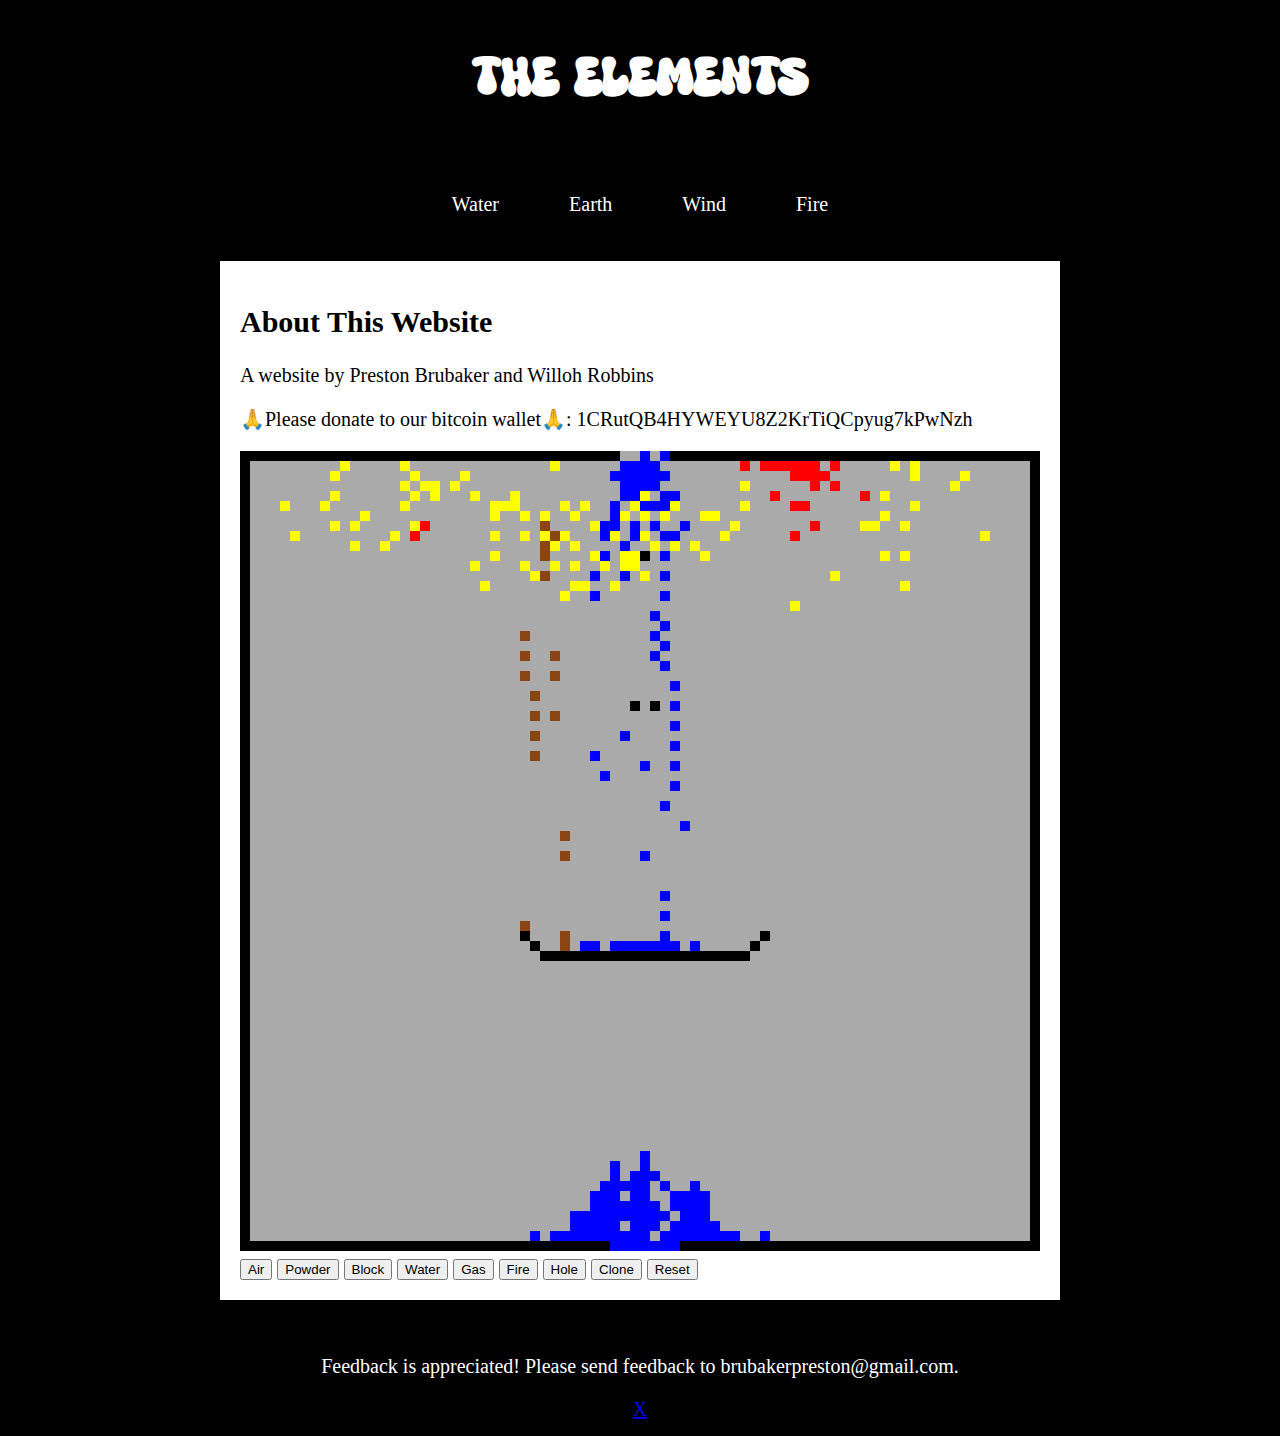
==== index.html @ 6c03de28 "Update index.html" ====
<!DOCTYPE html>
<html lang="en">
<head>
    <meta charset="UTF-8">
    <meta name="viewport" content="width=device-width, initial-scale=1.0">
    <title>The Elements</title>
    <link rel="stylesheet" href="styles.css">
    <link rel="icon" type="img/png" href="ElementsTab.png" sizes="32x32">
    
</head>
    <header id="header1">
    <h1 id="headertext1">The Elements</h1>
    <!-- Reference the external JavaScript file -->
    <script src="script.js" defer></script>
    </header>

    <body>
    <nav>
        <ul>
            <li class="Ref1"><a href="https://www.youtube.com/watch?v=dQw4w9WgXcQ" target="_blank">Water</a></li>
            <li class="Ref2"><a href="https://memes.com/" target="_blank">Earth</a></li>
            <li class="Ref3"><a href="https://www.weforum.org/" target="_blank">Wind</a></li>
            <li class="Ref4"><a href="https://www.minecraft.net/en-us" target="_blank">Fire</a></li>
        </ul>
    </nav>
                                 
    <main>
        <section id="section1">
            <h2 id="headertext2">About This Website</h2>
            <p id="text2"> A website by Preston Brubaker and Willoh Robbins </p>
            <p id="text3">🙏Please donate to our bitcoin wallet🙏: 1CRutQB4HYWEYU8Z2KrTiQCpyug7kPwNzh </p>
            <canvas id="canvas1" width="800" height="800"></canvas>
            <button class="air" onclick="set_element('air')">Air</button>
            <button class="powder" onclick="set_element('powder')">Powder</button>
            <button class="block" onclick="set_element('block')">Block</button>
            <button class="water" onclick="set_element('water')">Water</button>
            <button class="gas" onclick="set_element('gas')">Gas</button>
            <button class="fire" onclick="set_element('fire')">Fire</button>
            <button class="hole" onclick="set_element('hole')">Hole</button>
            <button class="clone" onclick="set_element('clone')">Clone</button>
            <button class="reset" onclick="manual_setup()">Reset</button>
        </section>
    </main>
                
    <footer id="footer1">
        <p id="text4">Feedback is appreciated! Please send feedback to brubakerpreston@gmail.com.</p>
        <div id="x-position">
            <a href="https://x.com/Preston32268903?s=20" class="social-button" id="x-button" target="_blank">X</a>
        </div>
    </footer>
    
</body>
</html>
---- styles.css ----
html {
    font-size: 125%; /* This is equivalent to 20px if the browser's default font size is 16px */
}

@font-face {
    font-family: 'funky'; /* Choose a name for your font */
    src: url('FunkyFont.ttf') format('truetype'); /* Adjust the path and format accordingly */
}

/* Body Styles */
body {
    /* Set the font for the entire webpage to Georgia, with a fallback to the generic serif font if Georgia is unavailable */
    font-family: Georgia, serif;
    
    /* Remove any default margin and padding */
    margin: 0;
    padding: 0;
    
    /* Set the main background color of the page */
    background-color: black;
}

/* Header Styles */
header {
    /* Set the headers font styles */
    font-family: 'funky', sans-serif;

    /* Set the header's background color to black */
    background-color: black;
    
    /* Set the header's text color to white */
    color: white; 
    
    /* Center the text inside the header */
    text-align: center;
    
    /* Add padding to the top and bottom of the header (1em), and no padding to the left and right (0) */
    padding: 0.75rem 0;
}

/* Navigation Styles */
nav ul {
    /* Set the background color of the navigation list to black */
    background-color: black;
    
    /* Remove bullet points from the list */
    list-style-type: none;
    
    /* The padding value seems incorrect, but it's intended to add padding to the navigation list */
    padding: 0;
    
    /* Display the list items in a row */
    display: flex;
    
    /* Center the list items horizontally */
    justify-content: center;
}

/* Styles for each list item in the navigation */
nav ul li {
    /* Add margin to the left and right of each list item (25px), and no margin to the top and bottom (0) */
    margin: 1.25rem;
}

/* Styles for the links in the navigation list */
nav ul li a {
    /* Set the link text color to white */
    color: white;
    
    /* Remove the default underline from the link */
    text-decoration: none;
    
    /* Add padding around each link for better clickability */
    padding: 0.25rem 0.5rem;
    
    /* Round the corners of the link */
    border-radius: 0.5rem;
    
    /* Add a smooth transition effect when changing the link's background color */
    transition: background-color 0.3s;
}

/* Styles for the links when hovered upon */
nav ul li a:hover {
    /* Change the link's background color to white when hovered */
    background-color: white;
    color: black;
}

/* Main Content Styles */
main {
    /* Limit the width of the main content to 800px */
    max-width: 800px;
    
    /* Center the main content and add margin to the top and bottom (20px) */
    margin: 20px auto;
    
    /* Add padding inside the main content */
    padding: 20px;
    
    /* Set the background color of the main content to white */
    background-color: #FFFFFF;
    
    /* Add a subtle shadow around the main content */
    box-shadow: 0 0 10px rgba(0, 0, 0, 0.1);
}

/* Footer Styles */
footer {
    /* Center the text inside the footer */
    text-align: center;
    
    /* Add padding to the top and bottom of the footer (1em), and no padding to the left and right (0) */
    padding: 0.75em 0;
    
    /* Set the footer's background color to black */
    background-color: #000000;
    
    /* Set the footer's text color to white */
    color: white;
}
    .x-button {
        display: inline-block;
        padding: 0.5rem 1rem;
        font-size: 0.75rem;
        border: none;
        border-radius: 0.25rem;
        cursor: pointer;
        text-decoration: none;
        color: #ffffff;
        background-color: black; 
    }

    .x-button:hover {
        background-color: white;
        color: black    
    }
    .x-button:visited {
        color: #ffffff;
    }
    .x-button:active {
        color: #ffffff;
    }


#aboutSection {
    margin-left: 2.5rem;  /* Adjust this value as needed */
}
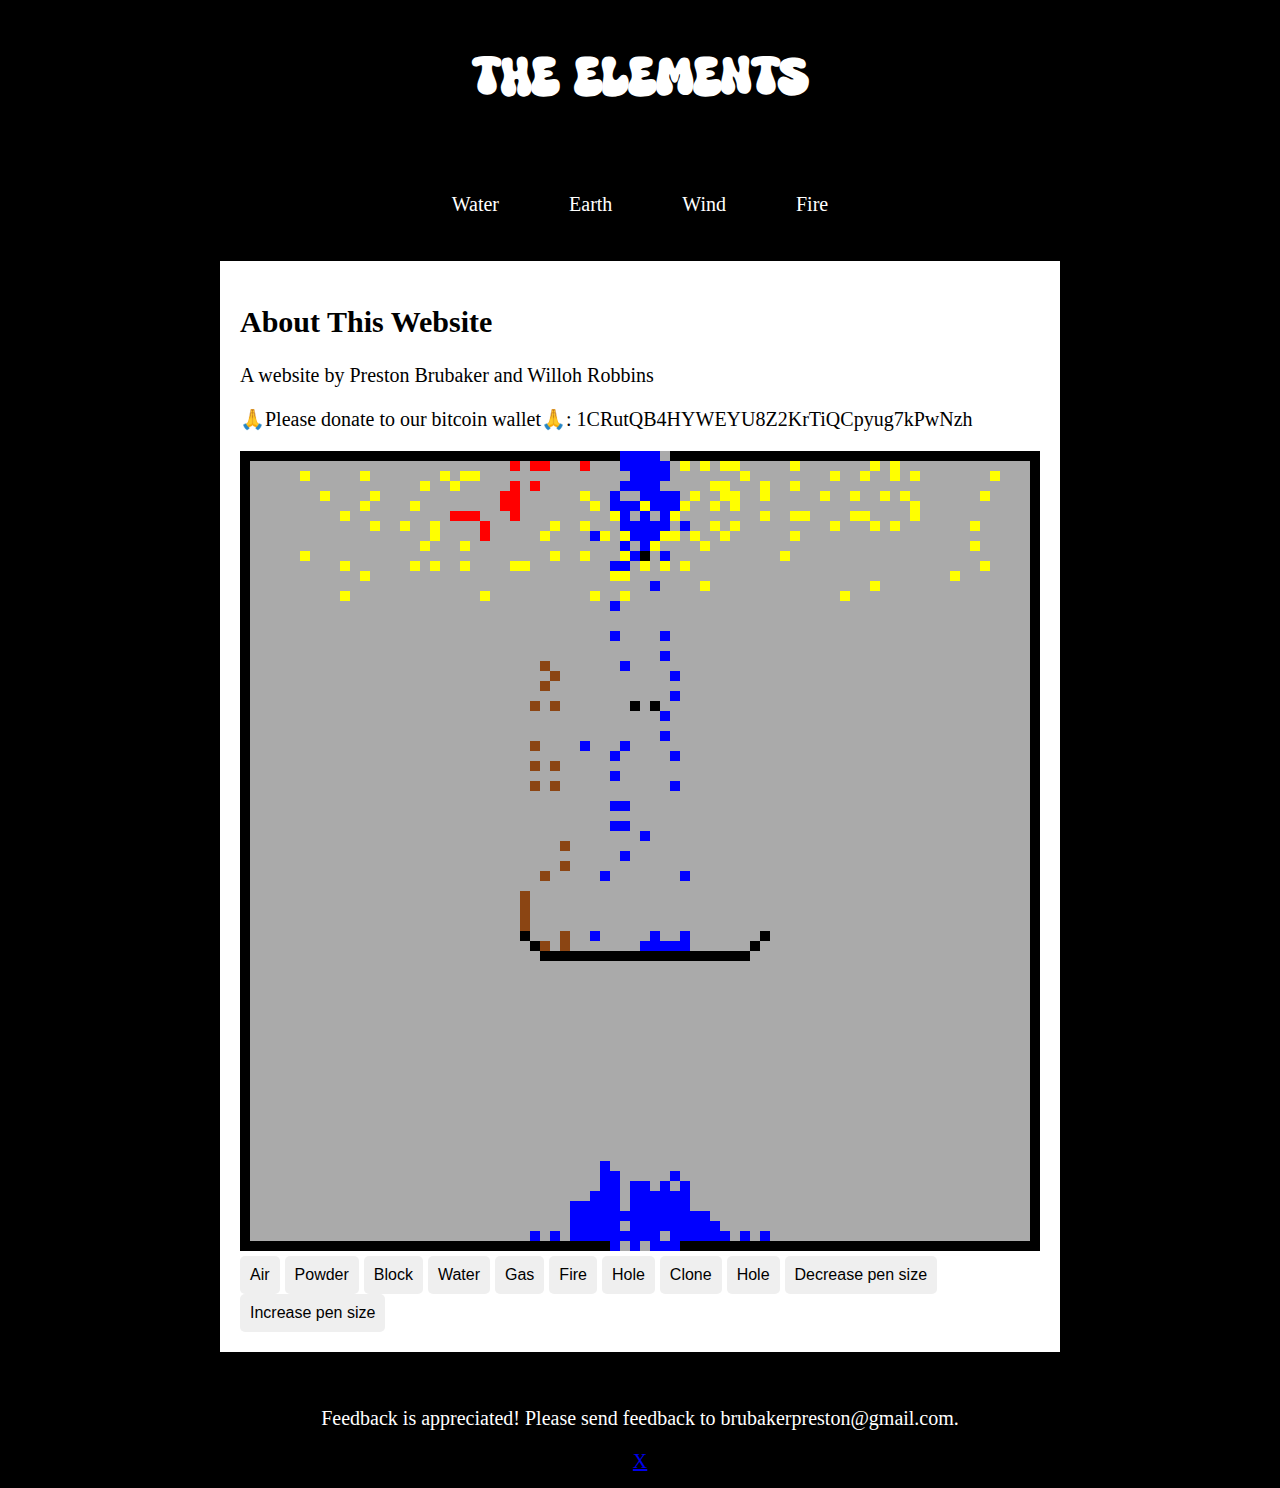
==== commit ab191d48: "Update index.html" ====
--- a/index.html
+++ b/index.html
@@ -38,7 +38,9 @@
             <button class="fire" onclick="set_element('fire')">Fire</button>
             <button class="hole" onclick="set_element('hole')">Hole</button>
             <button class="clone" onclick="set_element('clone')">Clone</button>
-            <button class="reset" onclick="manual_setup()">Reset</button>
+            <button class="hole" onclick="set_element('hole')">Hole</button>
+            <button class="pen_size_down" onclick="change_pen_size(-1)">Decrease pen size</button>
+            <button class="pen_size_up" onclick="change_pen_size(1)">Increase pen size</button>
         </section>
     </main>
                 
--- a/styles.css
+++ b/styles.css
@@ -105,6 +105,40 @@
     box-shadow: 0 0 10px rgba(0, 0, 0, 0.1);
 }
 
+/* General button styles */
+button {
+    padding: 10px;
+    border: none;
+    border-radius: 5px;
+    cursor: pointer;
+    font-size: 16px;
+    transition: background-color 0.3s;
+}
+
+/* Individual button styles */
+.air-button {
+    background-color: white;
+    color: #99CCFF;
+}
+
+.air-button:hover {
+    background-color: #99CCFF;
+    color: white;
+}
+
+.powder-button {
+    background-color: #white;
+    color: #663300;
+}
+
+.powder-button:hover {
+    background-color: #663300;
+    color: white;
+}
+
+/* ... and so on for each button */
+
+
 /* Footer Styles */
 footer {
     /* Center the text inside the footer */
@@ -122,25 +156,21 @@
     .x-button {
         display: inline-block;
         padding: 0.5rem 1rem;
-        font-size: 0.75rem;
         border: none;
         border-radius: 0.25rem;
         cursor: pointer;
-        text-decoration: none;
-        color: #ffffff;
-        background-color: black; 
+        background-image: url('xlogowhite.png'); /* Add this line */
+        background-size: cover; /* Ensure the image covers the entire button */
+        background-repeat: no-repeat; /* Prevent the image from repeating */
+        background-position: center; /* Center the image within the button */
+        text-indent: -9999px; /* Hide the text inside the button */
     }
 
     .x-button:hover {
-        background-color: white;
-        color: black    
+        background-image: url('xlogo.png'); /* Optional: use a different image on hover */
+        background-color: white;    
     }
-    .x-button:visited {
-        color: #ffffff;
-    }
-    .x-button:active {
-        color: #ffffff;
-    }
+
 
 
 #aboutSection {
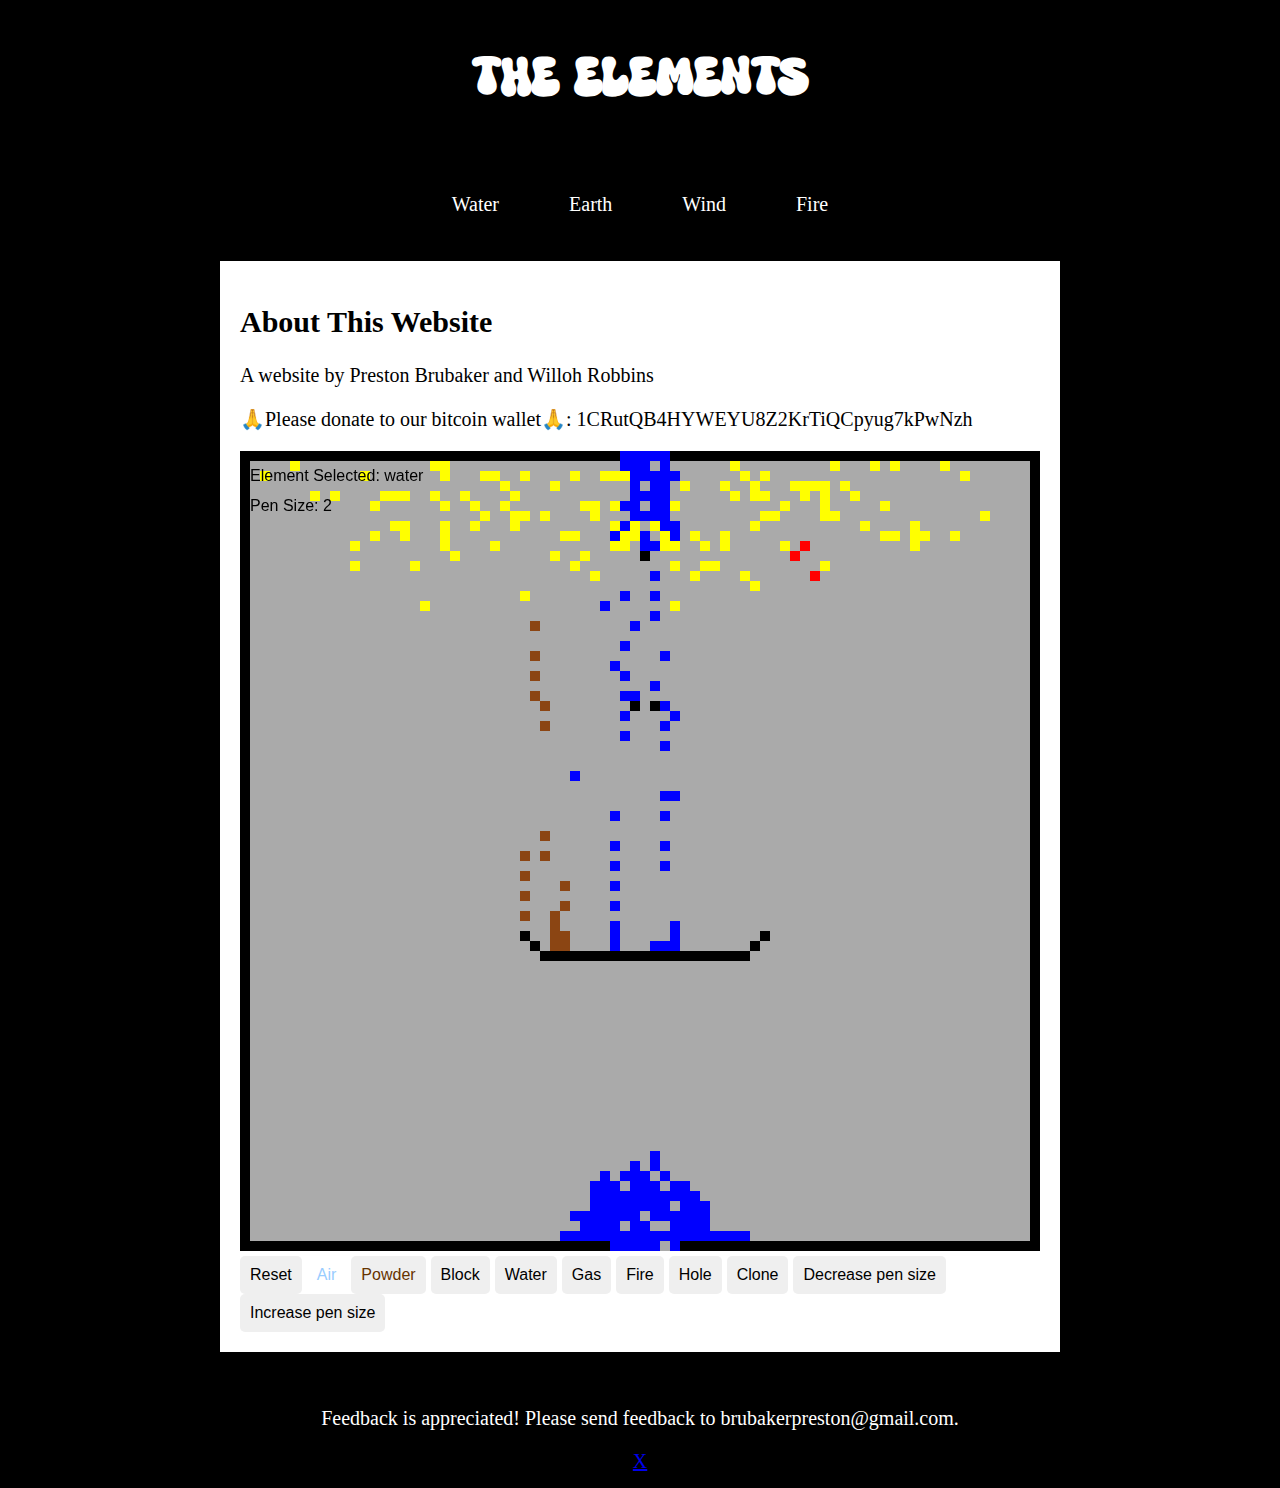
==== commit fc81d457: "Update index.html" ====
--- a/index.html
+++ b/index.html
@@ -30,6 +30,7 @@
             <p id="text2"> A website by Preston Brubaker and Willoh Robbins </p>
             <p id="text3">🙏Please donate to our bitcoin wallet🙏: 1CRutQB4HYWEYU8Z2KrTiQCpyug7kPwNzh </p>
             <canvas id="canvas1" width="800" height="800"></canvas>
+            <button class="reset" onclick="manual_setup('reset')">Reset</button>
             <button class="air" onclick="set_element('air')">Air</button>
             <button class="powder" onclick="set_element('powder')">Powder</button>
             <button class="block" onclick="set_element('block')">Block</button>
@@ -38,7 +39,6 @@
             <button class="fire" onclick="set_element('fire')">Fire</button>
             <button class="hole" onclick="set_element('hole')">Hole</button>
             <button class="clone" onclick="set_element('clone')">Clone</button>
-            <button class="hole" onclick="set_element('hole')">Hole</button>
             <button class="pen_size_down" onclick="change_pen_size(-1)">Decrease pen size</button>
             <button class="pen_size_up" onclick="change_pen_size(1)">Increase pen size</button>
         </section>
--- a/styles.css
+++ b/styles.css
@@ -116,22 +116,22 @@
 }
 
 /* Individual button styles */
-.air-button {
+.air {
     background-color: white;
     color: #99CCFF;
 }
 
-.air-button:hover {
+.air:hover {
     background-color: #99CCFF;
     color: white;
 }
 
-.powder-button {
+.powder {
     background-color: #white;
     color: #663300;
 }
 
-.powder-button:hover {
+.powder:hover {
     background-color: #663300;
     color: white;
 }
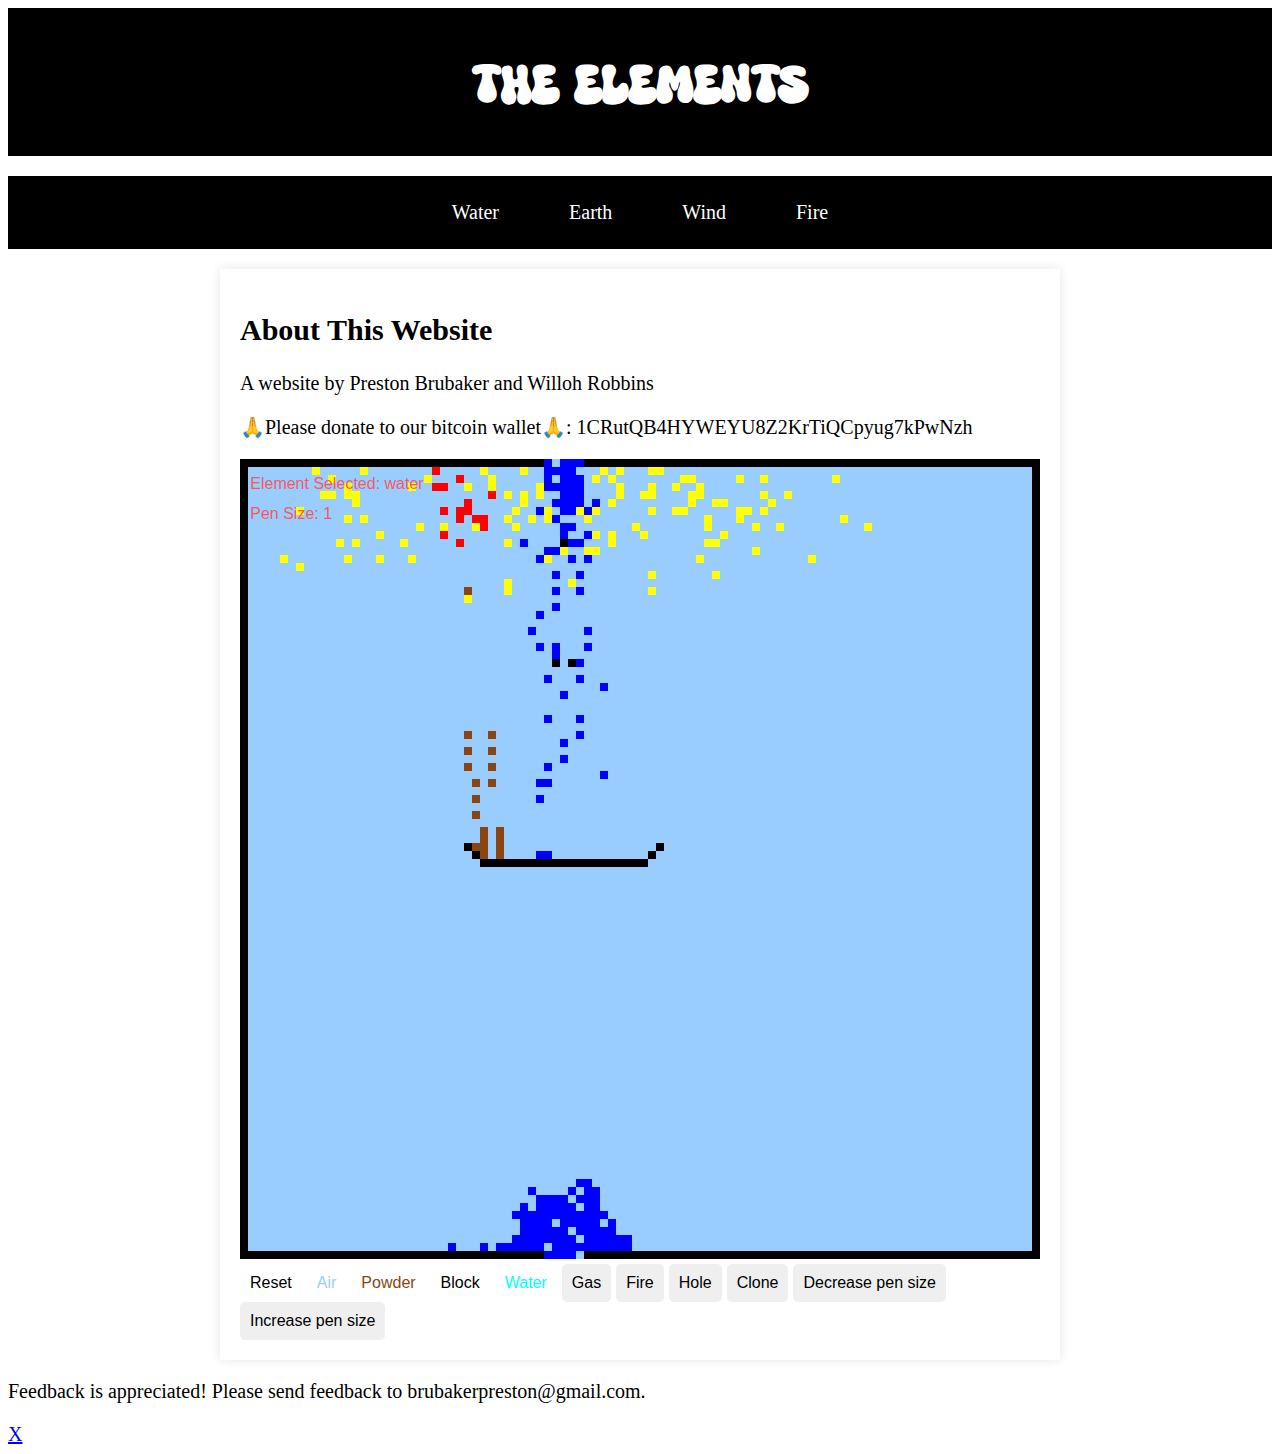
==== commit f5625aa2: "Update index.html" ====
--- a/index.html
+++ b/index.html
@@ -44,7 +44,7 @@
         </section>
     </main>
                 
-    <footer id="footer1">
+    <footer id="footer">
         <p id="text4">Feedback is appreciated! Please send feedback to brubakerpreston@gmail.com.</p>
         <div id="x-position">
             <a href="https://x.com/Preston32268903?s=20" class="social-button" id="x-button" target="_blank">X</a>
--- a/styles.css
+++ b/styles.css
@@ -5,19 +5,6 @@
 @font-face {
     font-family: 'funky'; /* Choose a name for your font */
     src: url('FunkyFont.ttf') format('truetype'); /* Adjust the path and format accordingly */
-}
-
-/* Body Styles */
-body {
-    /* Set the font for the entire webpage to Georgia, with a fallback to the generic serif font if Georgia is unavailable */
-    font-family: Georgia, serif;
-    
-    /* Remove any default margin and padding */
-    margin: 0;
-    padding: 0;
-    
-    /* Set the main background color of the page */
-    background-color: black;
 }
 
 /* Header Styles */
@@ -38,6 +25,10 @@
     padding: 0.75rem 0;
 }
 
+body {
+    background color: black;
+}
+
 /* Navigation Styles */
 nav ul {
     /* Set the background color of the navigation list to black */
@@ -46,7 +37,7 @@
     /* Remove bullet points from the list */
     list-style-type: none;
     
-    /* The padding value seems incorrect, but it's intended to add padding to the navigation list */
+    /* The padding value is set to zero*/
     padding: 0;
     
     /* Display the list items in a row */
@@ -116,6 +107,14 @@
 }
 
 /* Individual button styles */
+.reset {
+    background-color: white;
+    color: black;
+}
+.reset:hover {
+    background-color: black;
+    color: white;
+}
 .air {
     background-color: white;
     color: #99CCFF;
@@ -127,18 +126,34 @@
 }
 
 .powder {
-    background-color: #white;
-    color: #663300;
+    background-color: white;
+    color: #8B4513;
 }
 
 .powder:hover {
-    background-color: #663300;
+    background-color: #8B4513;
     color: white;
 }
 
-/* ... and so on for each button */
+.block {
+    background-color: white;
+    color: black;
+}
+.block:hover {
+    background-color: black;
+    color: white;
+}
 
+.water {
+    background-color: white;
+    color: cyan;
+}
+.water:hover {
+    background-color: cyan;
+    color: white;
+}
 
+}    
 /* Footer Styles */
 footer {
     /* Center the text inside the footer */
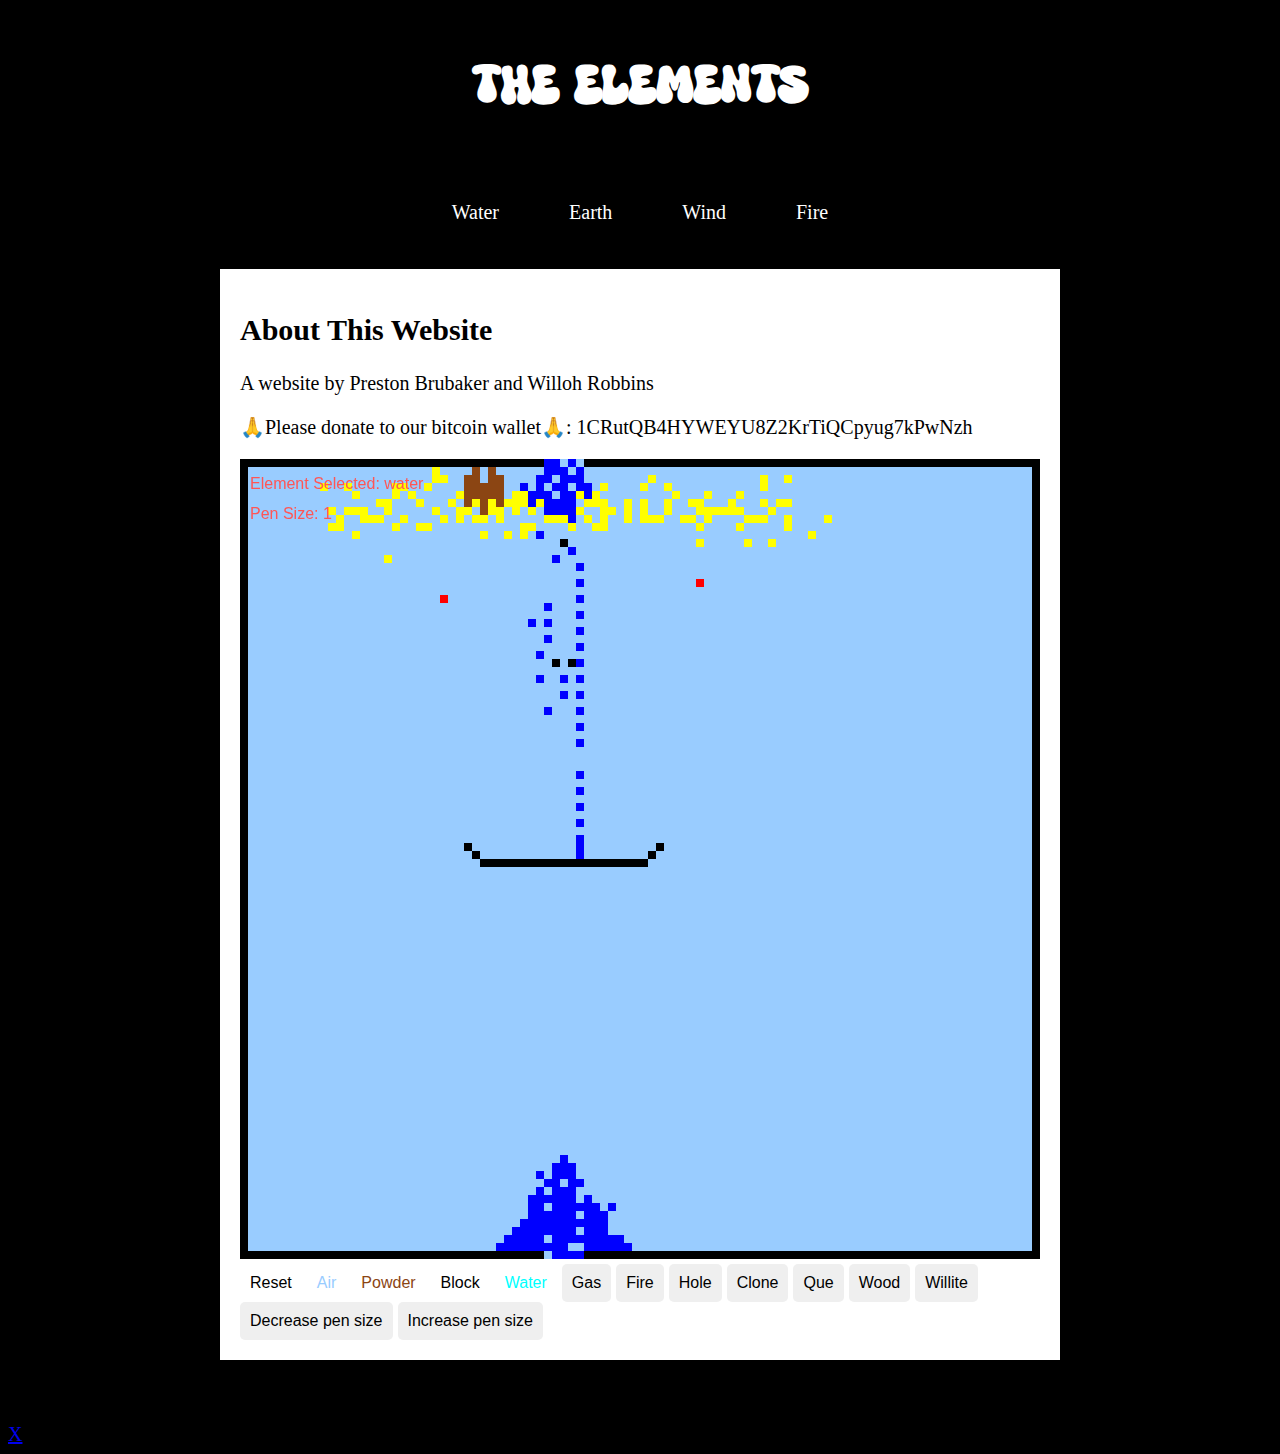
==== commit 7fcd0b35: "Update index.html" ====
--- a/index.html
+++ b/index.html
@@ -39,6 +39,9 @@
             <button class="fire" onclick="set_element('fire')">Fire</button>
             <button class="hole" onclick="set_element('hole')">Hole</button>
             <button class="clone" onclick="set_element('clone')">Clone</button>
+            <button class="que" onclick="set_element('que')">Que</button>
+            <button class="wood" onclick="set_element('wood')">Wood</button>
+            <button class="willite" onclick="set_element('willite')">Willite</button>
             <button class="pen_size_down" onclick="change_pen_size(-1)">Decrease pen size</button>
             <button class="pen_size_up" onclick="change_pen_size(1)">Increase pen size</button>
         </section>
--- a/styles.css
+++ b/styles.css
@@ -26,9 +26,9 @@
 }
 
 body {
-    background color: black;
+    background-color: black;
 }
-
+    
 /* Navigation Styles */
 nav ul {
     /* Set the background color of the navigation list to black */
@@ -154,6 +154,7 @@
 }
 
 }    
+
 /* Footer Styles */
 footer {
     /* Center the text inside the footer */
@@ -167,6 +168,10 @@
     
     /* Set the footer's text color to white */
     color: white;
+
+    .text4 {
+        color: white;
+    }
 }
     .x-button {
         display: inline-block;
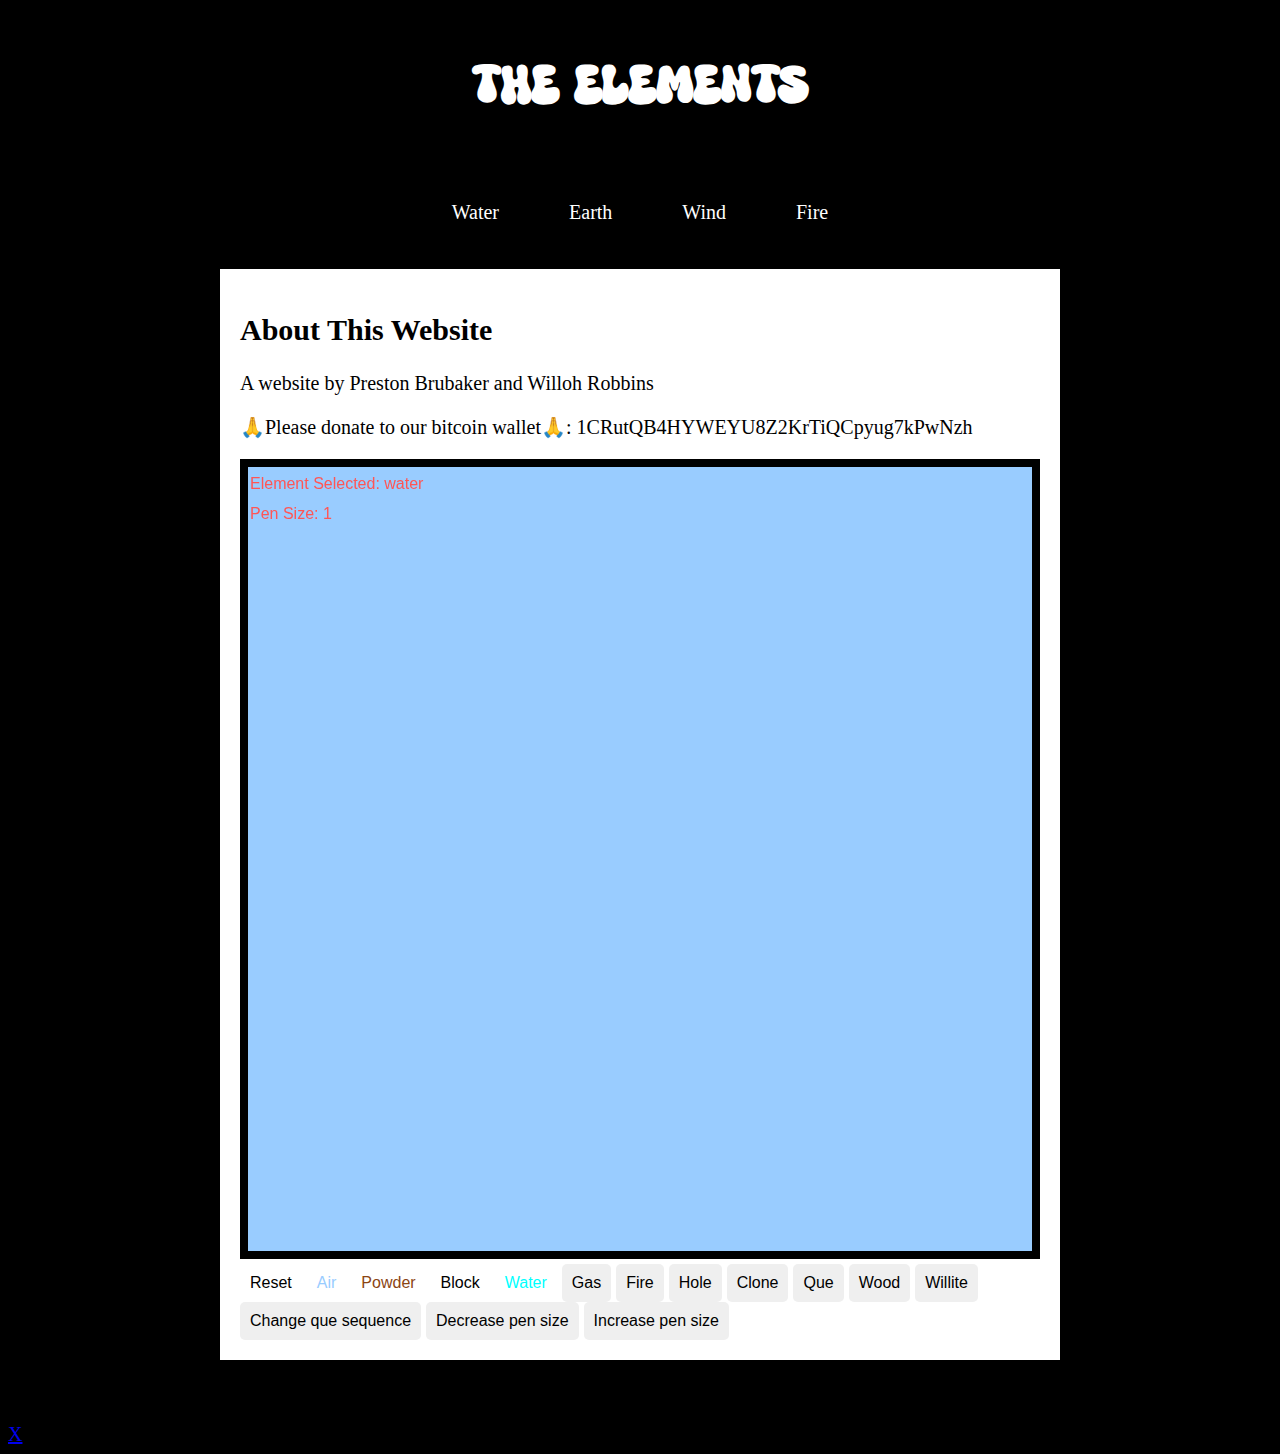
==== commit d84d293a: "Update index.html" ====
--- a/index.html
+++ b/index.html
@@ -42,6 +42,7 @@
             <button class="que" onclick="set_element('que')">Que</button>
             <button class="wood" onclick="set_element('wood')">Wood</button>
             <button class="willite" onclick="set_element('willite')">Willite</button>
+            <button class="change_que_seq" onclick="change_que_seq()">Change que sequence</button>
             <button class="pen_size_down" onclick="change_pen_size(-1)">Decrease pen size</button>
             <button class="pen_size_up" onclick="change_pen_size(1)">Increase pen size</button>
         </section>
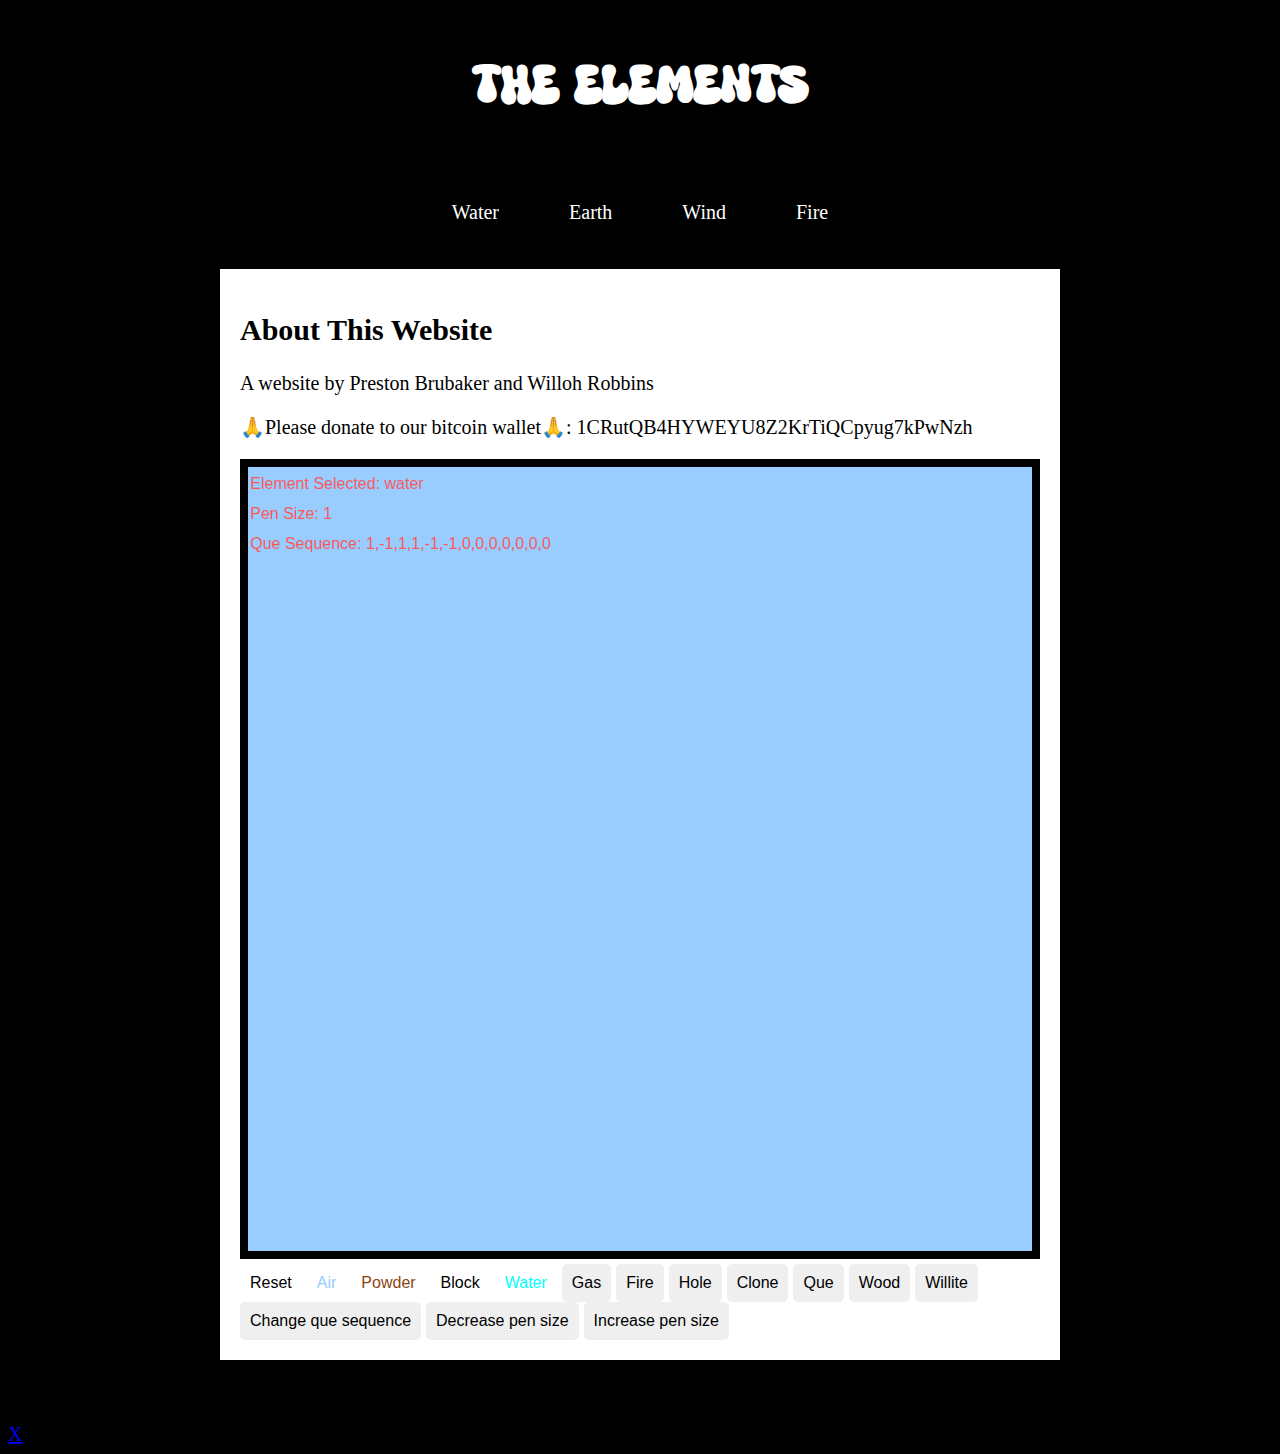
==== commit 757904c3: "Update index.html" ====
--- a/index.html
+++ b/index.html
@@ -6,15 +6,14 @@
     <title>The Elements</title>
     <link rel="stylesheet" href="styles.css">
     <link rel="icon" type="img/png" href="ElementsTab.png" sizes="32x32">
-    
+   <body>    
 </head>
     <header id="header1">
     <h1 id="headertext1">The Elements</h1>
     <!-- Reference the external JavaScript file -->
     <script src="script.js" defer></script>
     </header>
-
-    <body>
+ 
     <nav>
         <ul>
             <li class="Ref1"><a href="https://www.youtube.com/watch?v=dQw4w9WgXcQ" target="_blank">Water</a></li>
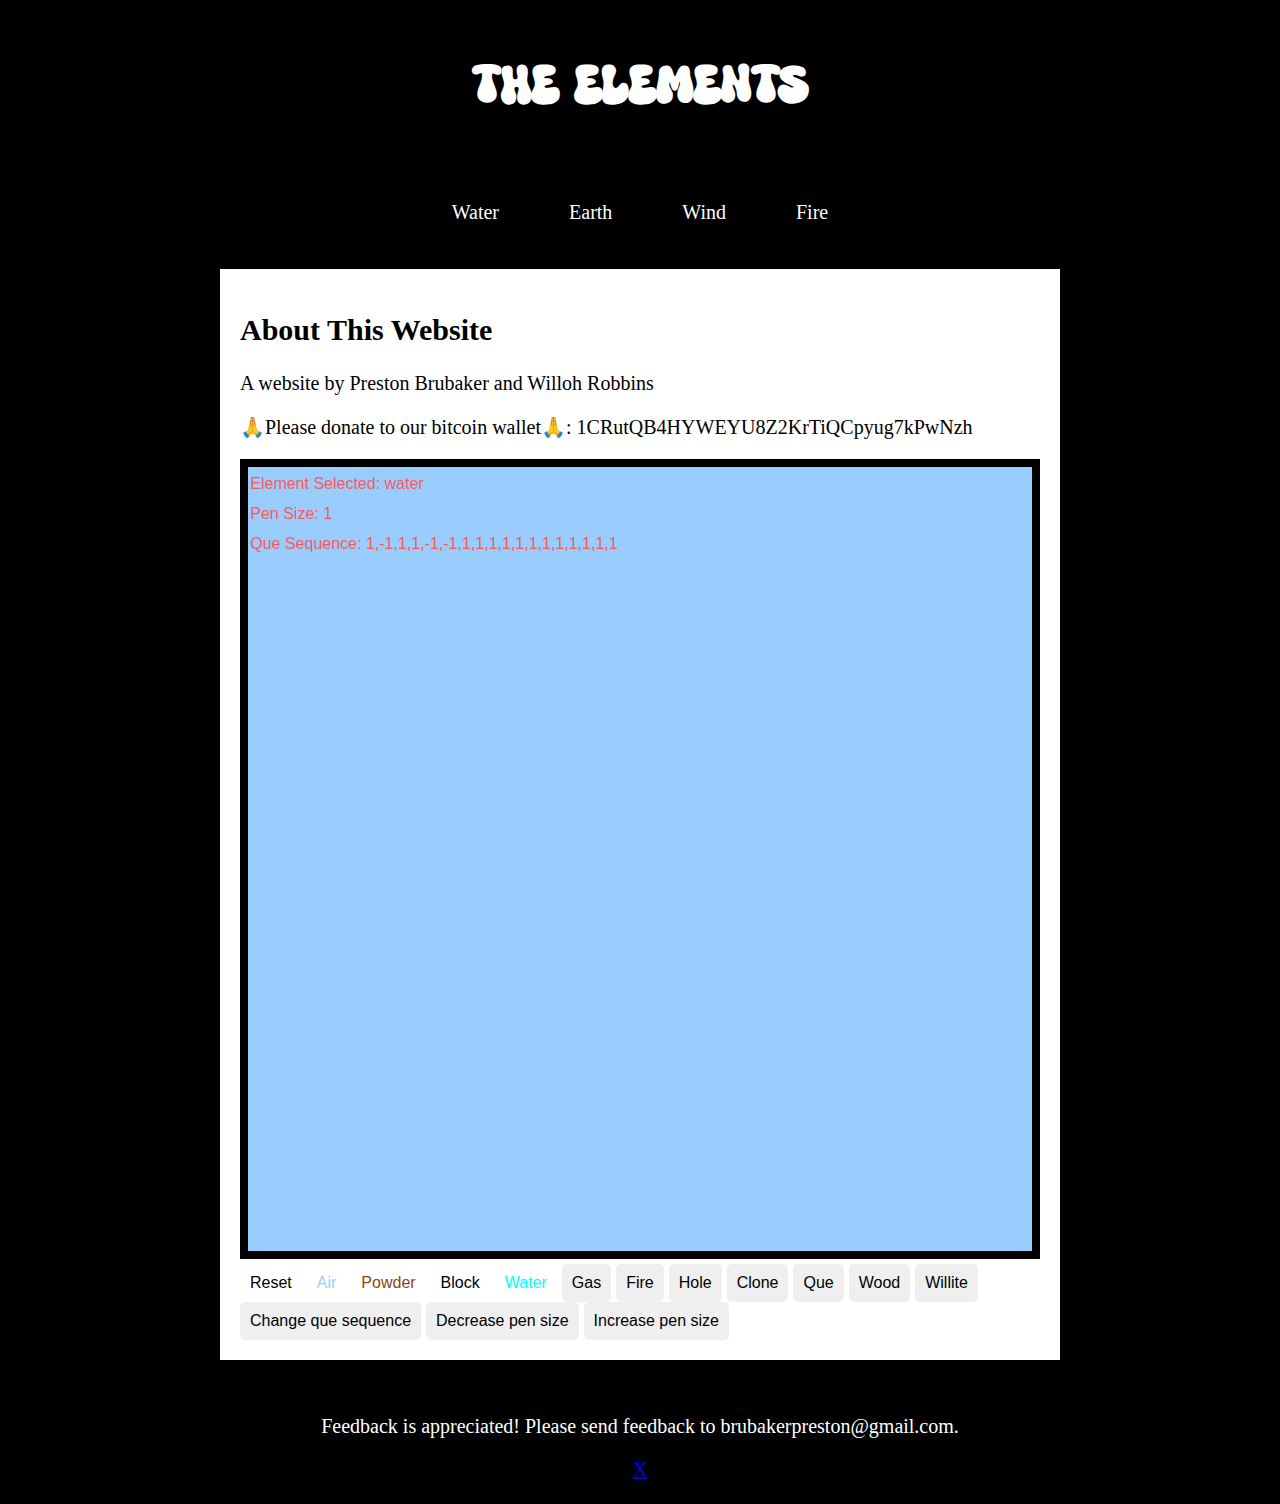
==== commit 5e5fdedc: "Update index.html" ====
--- a/index.html
+++ b/index.html
@@ -6,14 +6,15 @@
     <title>The Elements</title>
     <link rel="stylesheet" href="styles.css">
     <link rel="icon" type="img/png" href="ElementsTab.png" sizes="32x32">
-   <body>    
+    
 </head>
     <header id="header1">
     <h1 id="headertext1">The Elements</h1>
     <!-- Reference the external JavaScript file -->
     <script src="script.js" defer></script>
     </header>
- 
+
+    <body>
     <nav>
         <ul>
             <li class="Ref1"><a href="https://www.youtube.com/watch?v=dQw4w9WgXcQ" target="_blank">Water</a></li>
--- a/styles.css
+++ b/styles.css
@@ -152,8 +152,7 @@
     background-color: cyan;
     color: white;
 }
-
-}    
+    
 
 /* Footer Styles */
 footer {
@@ -169,7 +168,7 @@
     /* Set the footer's text color to white */
     color: white;
 
-    .text4 {
+   footer .text4 {
         color: white;
     }
 }
